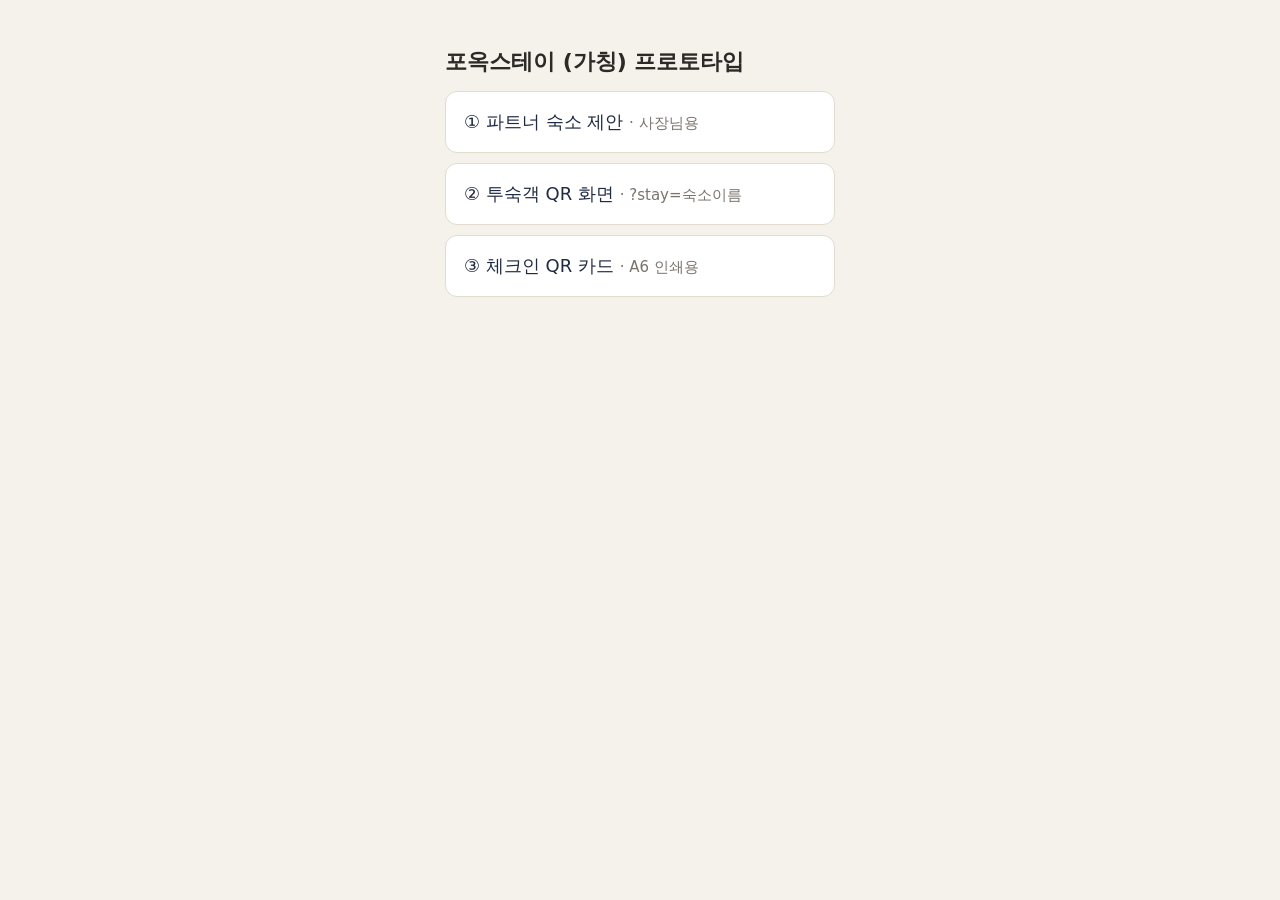
==== index.html @ d811942f "포옥스테이 프로토타입: 파트너 제안 / 투숙객 QR / A6 체크인 카드 Co-Authored-By: Claude Opus 5.5 <noreply@anthropic.com>" ====
<!doctype html>
<html lang="ko"><head><meta charset="utf-8"><meta name="viewport" content="width=device-width,initial-scale=1">
<title>포옥스테이 프로토타입</title>
<style>body{font-family:system-ui,sans-serif;background:#f5f1eb;color:#2b2a27;padding:32px 20px;max-width:390px;margin:auto}a{display:block;padding:18px;margin:10px 0;background:#fff;border:1px solid #e2dbd0;border-radius:12px;color:#1f2a44;text-decoration:none;font-size:18px}small{color:#7a746b}</style>
</head><body>
<h1 style="font-size:22px">포옥스테이 (가칭) 프로토타입</h1>
<a href="partner.html">① 파트너 숙소 제안 <small>· 사장님용</small></a>
<a href="guest.html?stay=솔향기펜션">② 투숙객 QR 화면 <small>· ?stay=숙소이름</small></a>
<a href="card.html?stay=솔향기펜션">③ 체크인 QR 카드 <small>· A6 인쇄용</small></a>
</body></html>
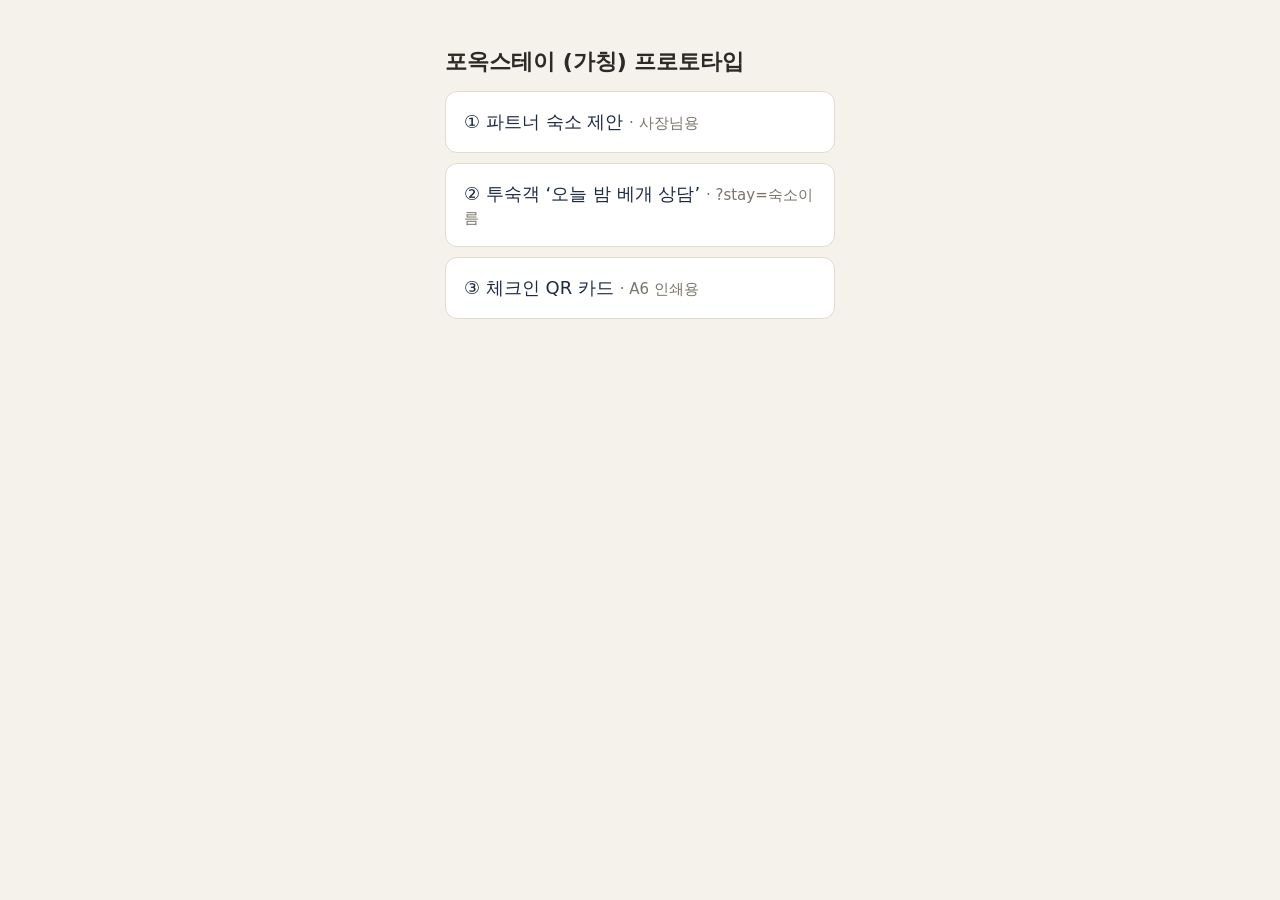
==== commit e00fe143: "인터뷰 반영: '오늘 밤 베개 상담', 서로 이기는 협업 구조 2가지, 목 쪽 안내 수정 - QR 질문을 설문이 아닌 상담 말투로 변경 (투숙객 화면·카드·제안 페이지) - 협업 " ====
--- a/index.html
+++ b/index.html
@@ -5,6 +5,6 @@
 </head><body>
 <h1 style="font-size:22px">포옥스테이 (가칭) 프로토타입</h1>
 <a href="partner.html">① 파트너 숙소 제안 <small>· 사장님용</small></a>
-<a href="guest.html?stay=솔향기펜션">② 투숙객 QR 화면 <small>· ?stay=숙소이름</small></a>
+<a href="guest.html?stay=솔향기펜션">② 투숙객 ‘오늘 밤 베개 상담’ <small>· ?stay=숙소이름</small></a>
 <a href="card.html?stay=솔향기펜션">③ 체크인 QR 카드 <small>· A6 인쇄용</small></a>
 </body></html>
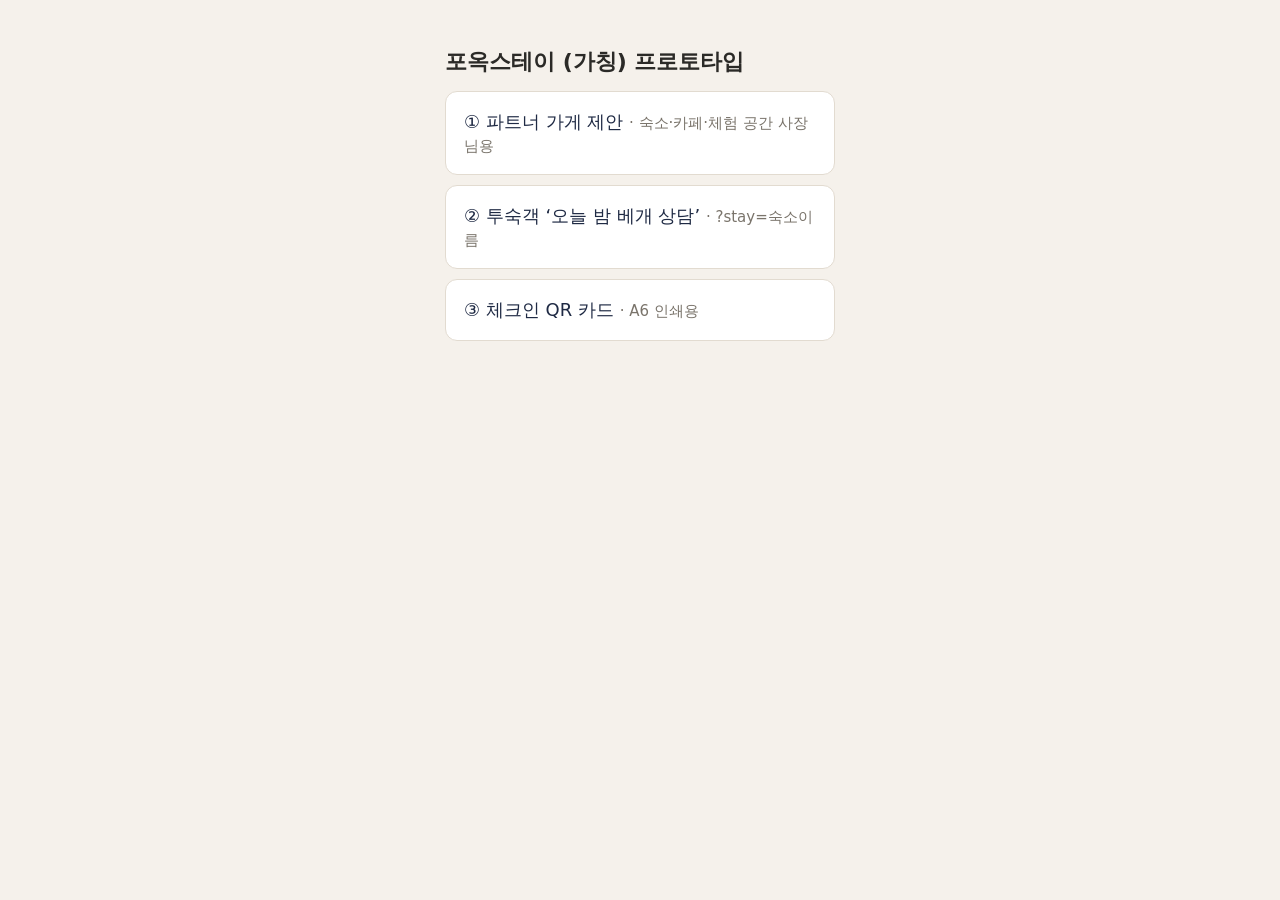
==== commit 0c13153b: "파트너 페이지: 대상을 강릉 작은 가게로 넓히고 베개 체험존 무료 설치로 전환 - 숙소·카페·체험 공간 등 작은 가게 대상으로 제목·문구·신청 폼 변경 - 키트 25,000원 판매" ====
--- a/index.html
+++ b/index.html
@@ -4,7 +4,7 @@
 <style>body{font-family:system-ui,sans-serif;background:#f5f1eb;color:#2b2a27;padding:32px 20px;max-width:390px;margin:auto}a{display:block;padding:18px;margin:10px 0;background:#fff;border:1px solid #e2dbd0;border-radius:12px;color:#1f2a44;text-decoration:none;font-size:18px}small{color:#7a746b}</style>
 </head><body>
 <h1 style="font-size:22px">포옥스테이 (가칭) 프로토타입</h1>
-<a href="partner.html">① 파트너 숙소 제안 <small>· 사장님용</small></a>
+<a href="partner.html">① 파트너 가게 제안 <small>· 숙소·카페·체험 공간 사장님용</small></a>
 <a href="guest.html?stay=솔향기펜션">② 투숙객 ‘오늘 밤 베개 상담’ <small>· ?stay=숙소이름</small></a>
 <a href="card.html?stay=솔향기펜션">③ 체크인 QR 카드 <small>· A6 인쇄용</small></a>
 </body></html>
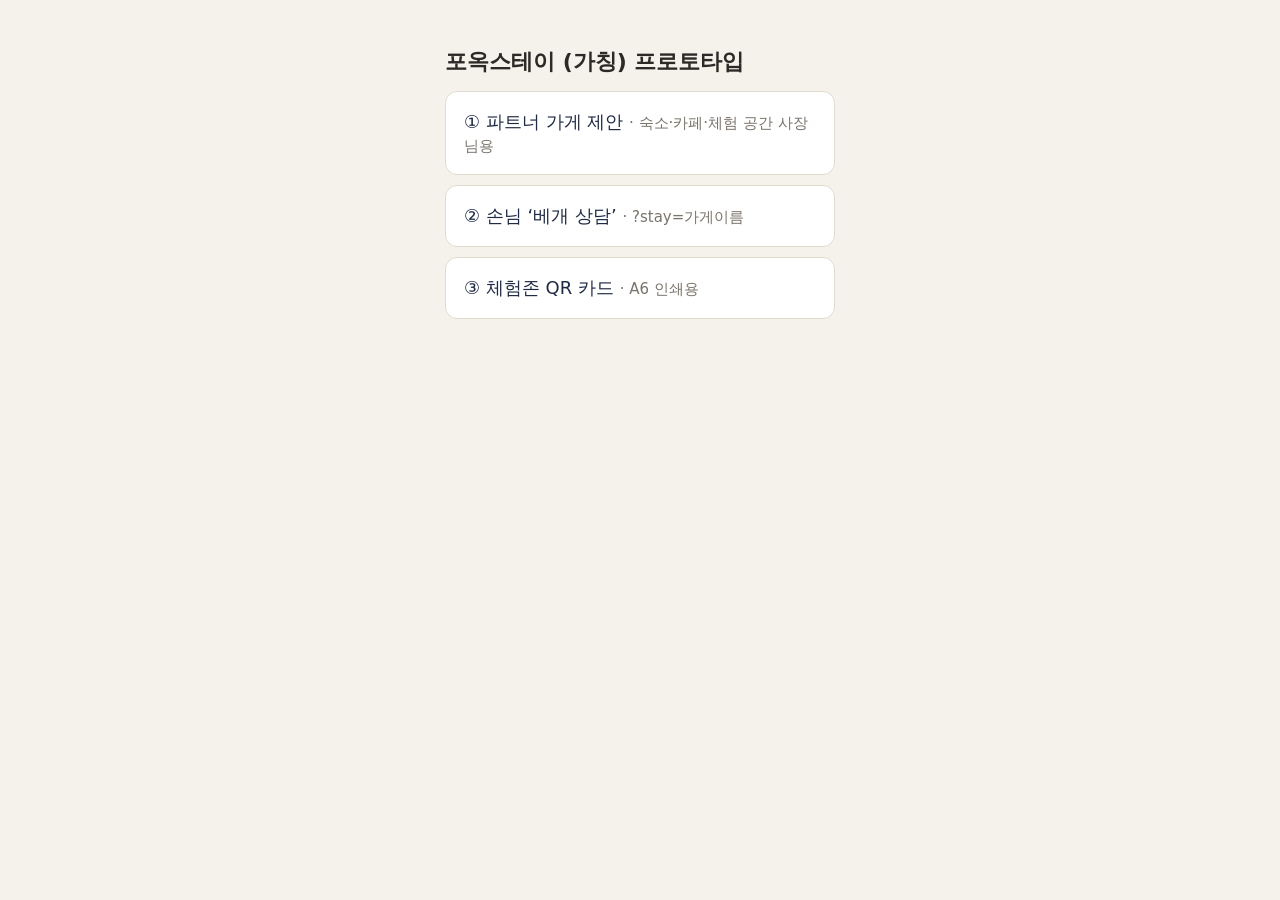
==== commit 66badb35: "손님 화면·QR 카드를 강릉 작은 가게용으로 맞춤 - '오늘 밤'·숙소·객실·라탄함 전제 문구 제거 → 베개 체험존 기준 - 뺀 시트는 베개 옆에 두고, 다 쓴 뒤 시트 3장을 다" ====
--- a/index.html
+++ b/index.html
@@ -5,6 +5,6 @@
 </head><body>
 <h1 style="font-size:22px">포옥스테이 (가칭) 프로토타입</h1>
 <a href="partner.html">① 파트너 가게 제안 <small>· 숙소·카페·체험 공간 사장님용</small></a>
-<a href="guest.html?stay=솔향기펜션">② 투숙객 ‘오늘 밤 베개 상담’ <small>· ?stay=숙소이름</small></a>
-<a href="card.html?stay=솔향기펜션">③ 체크인 QR 카드 <small>· A6 인쇄용</small></a>
+<a href="guest.html?stay=바다커피">② 손님 ‘베개 상담’ <small>· ?stay=가게이름</small></a>
+<a href="card.html?stay=바다커피">③ 체험존 QR 카드 <small>· A6 인쇄용</small></a>
 </body></html>
